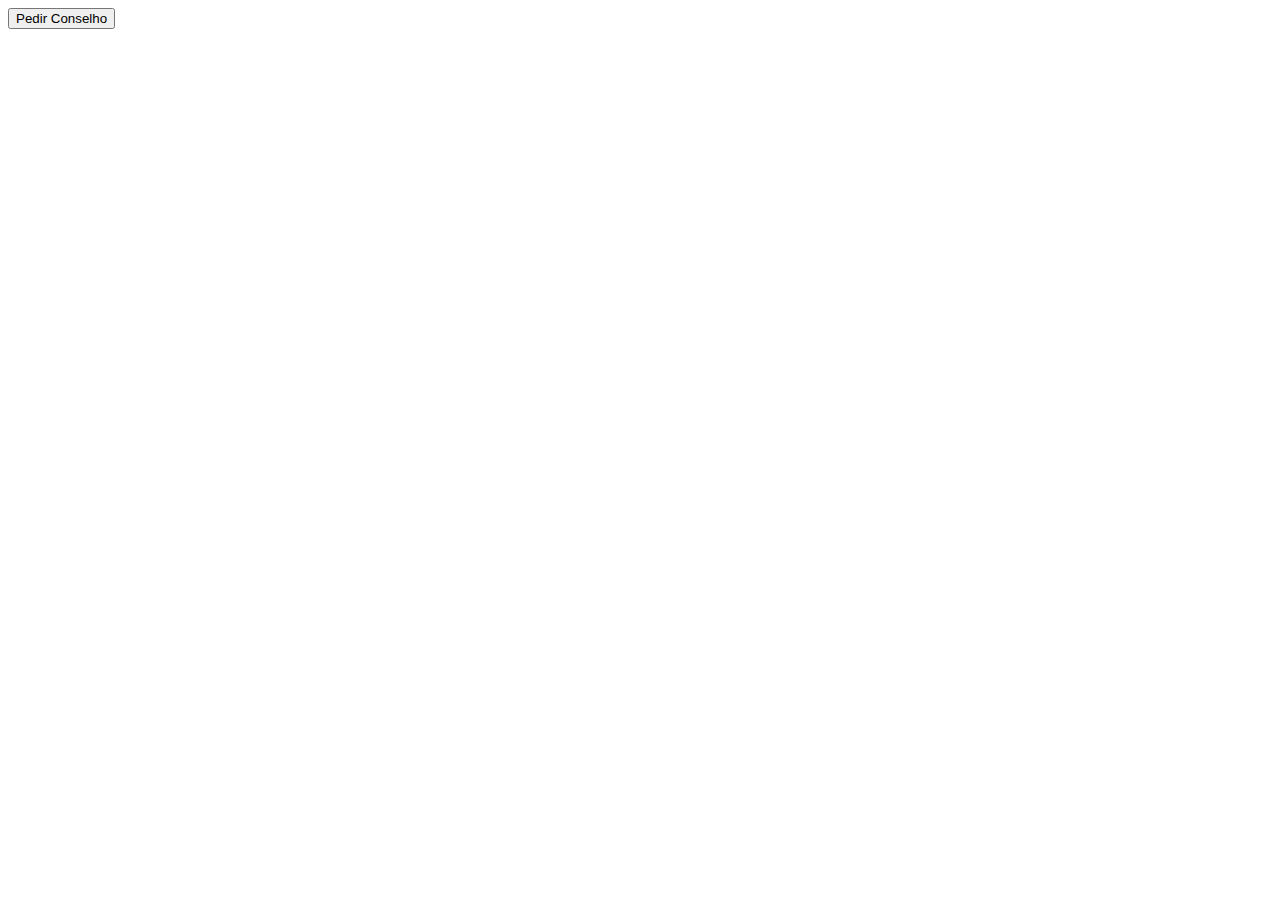
==== index.html @ 8ff97013 "initial commit" ====
<!DOCTYPE html>
<html lang="en">
<head>
    <meta charset="UTF-8">
    <meta name="viewport" content="width=device-width, initial-scale=1.0">
    <link ref="stylesheet" href="/styles/style.css">
    <title>Wisegoat</title>
</head>
<body>
    <a href="./advice/advice.html">
        <button>Pedir Conselho</button>
    </a>
</body>
</html>
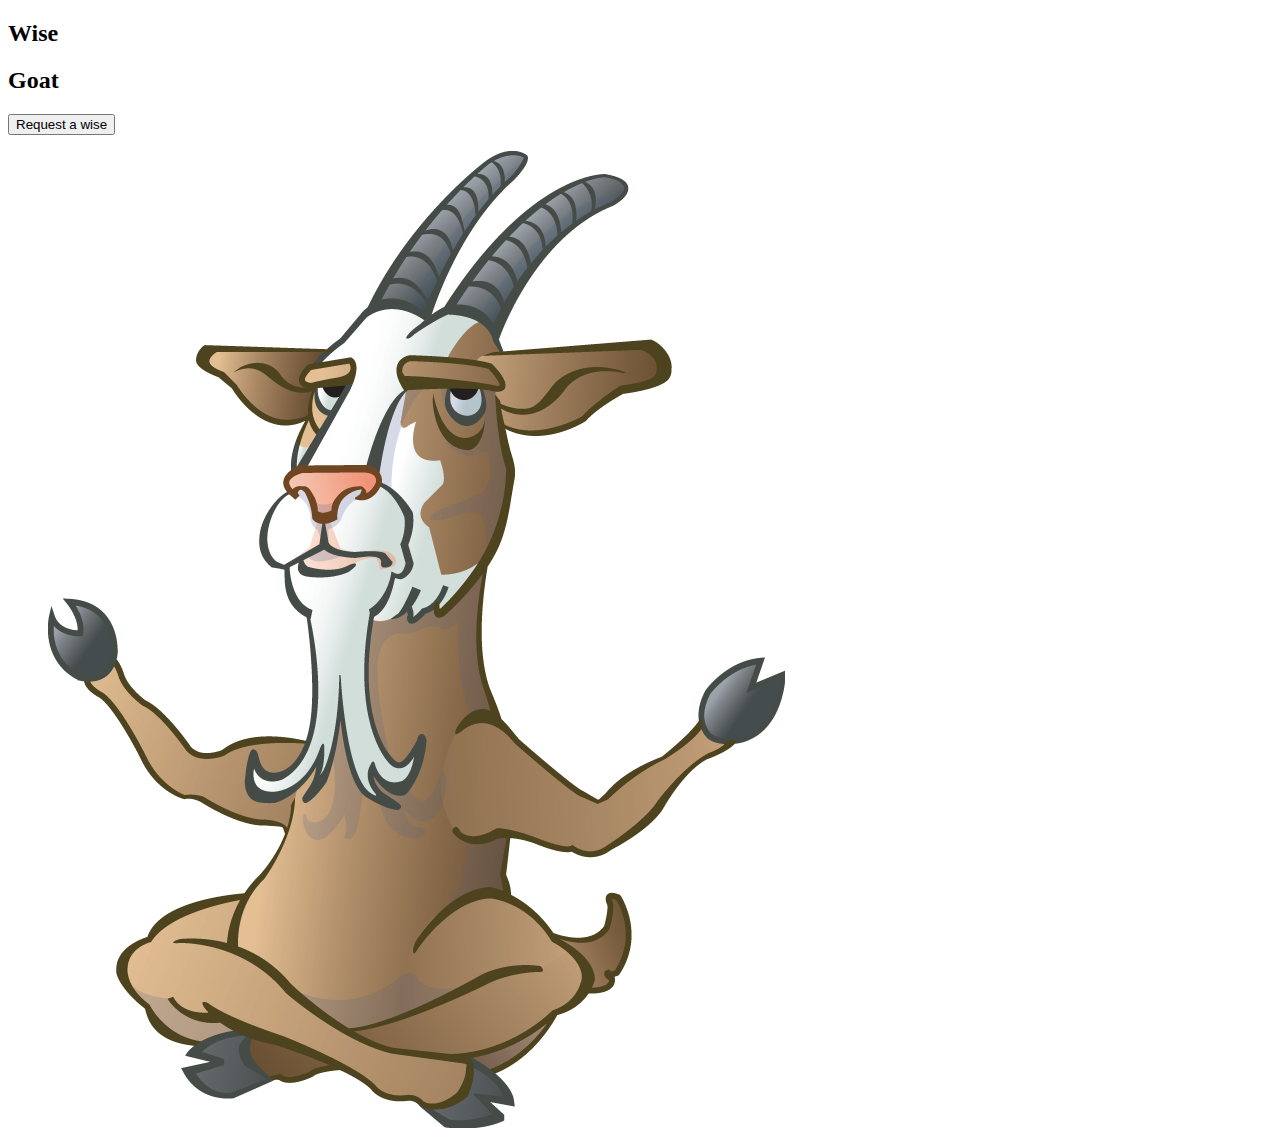
==== commit 0e12b962: "Changing tag structure" ====
--- a/index.html
+++ b/index.html
@@ -7,8 +7,20 @@
     <title>Wisegoat</title>
 </head>
 <body>
-    <a href="./advice/advice.html">
-        <button>Pedir Conselho</button>
-    </a>
+    <section id="section-01">
+        <div class="text">
+            <h2 id="title-01">Wise</h2>
+            <h2 id="title-02">Goat</h2>
+        </div>
+        <a href="./advice/advice.html">
+            <button>Request a wise</button>
+        </a>
+    </section>
+
+    <section id="section-02">
+        <figure>
+            <img src="./assets/bodezinho.png" alt="">
+        </figure>
+    </section>
 </body>
 </html>--- a/styles/style.css
+++ b/styles/style.css
@@ -0,0 +1,3 @@
+body {
+    font-family: Roboto;
+}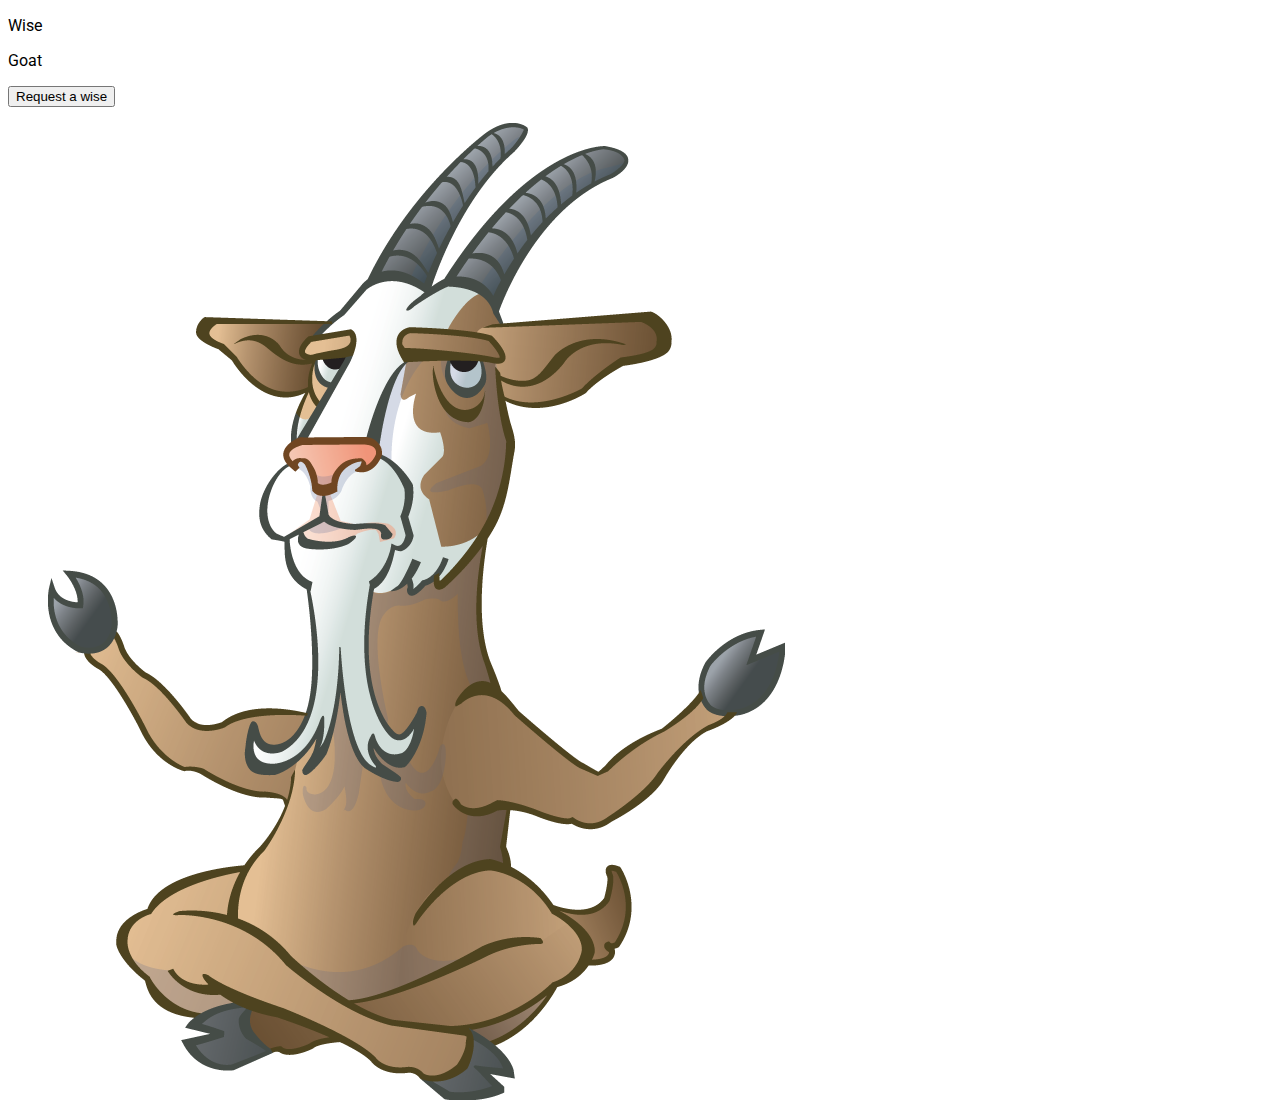
==== commit 2a17bfbe: "Reorganizing tag structure" ====
--- a/index.html
+++ b/index.html
@@ -1,26 +1,33 @@
 <!DOCTYPE html>
 <html lang="en">
+
 <head>
     <meta charset="UTF-8">
     <meta name="viewport" content="width=device-width, initial-scale=1.0">
-    <link ref="stylesheet" href="/styles/style.css">
+    <link rel="preconnect" href="https://fonts.gstatic.com">
+    <link href="https://fonts.googleapis.com/css2?family=Roboto:wght@300;400;500;700&display=swap" rel="stylesheet">
+    <link rel="stylesheet" href="/styles/style.css">
     <title>Wisegoat</title>
 </head>
+
 <body>
-    <section id="section-01">
-        <div class="text">
-            <h2 id="title-01">Wise</h2>
-            <h2 id="title-02">Goat</h2>
-        </div>
-        <a href="./advice/advice.html">
-            <button>Request a wise</button>
-        </a>
-    </section>
+    <section class="main-section">
+        <section class="child-section" id="section-01">
+            <div class="text">
+                <p id="title-01">Wise</p>
+                <p id="title-02">Goat</p>
+            </div>
+            <a href="./advice/advice.html">
+                <button class="main-buttom">Request a wise</button>
+            </a>
+        </section>
 
-    <section id="section-02">
-        <figure>
-            <img src="./assets/bodezinho.png" alt="">
-        </figure>
+        <section class="child-section" id="section-02">
+            <figure>
+                <img class="img-goat" src="./assets/bodezinho.png" alt="Wisegoat">
+            </figure>
+        </section>
     </section>
 </body>
+
 </html>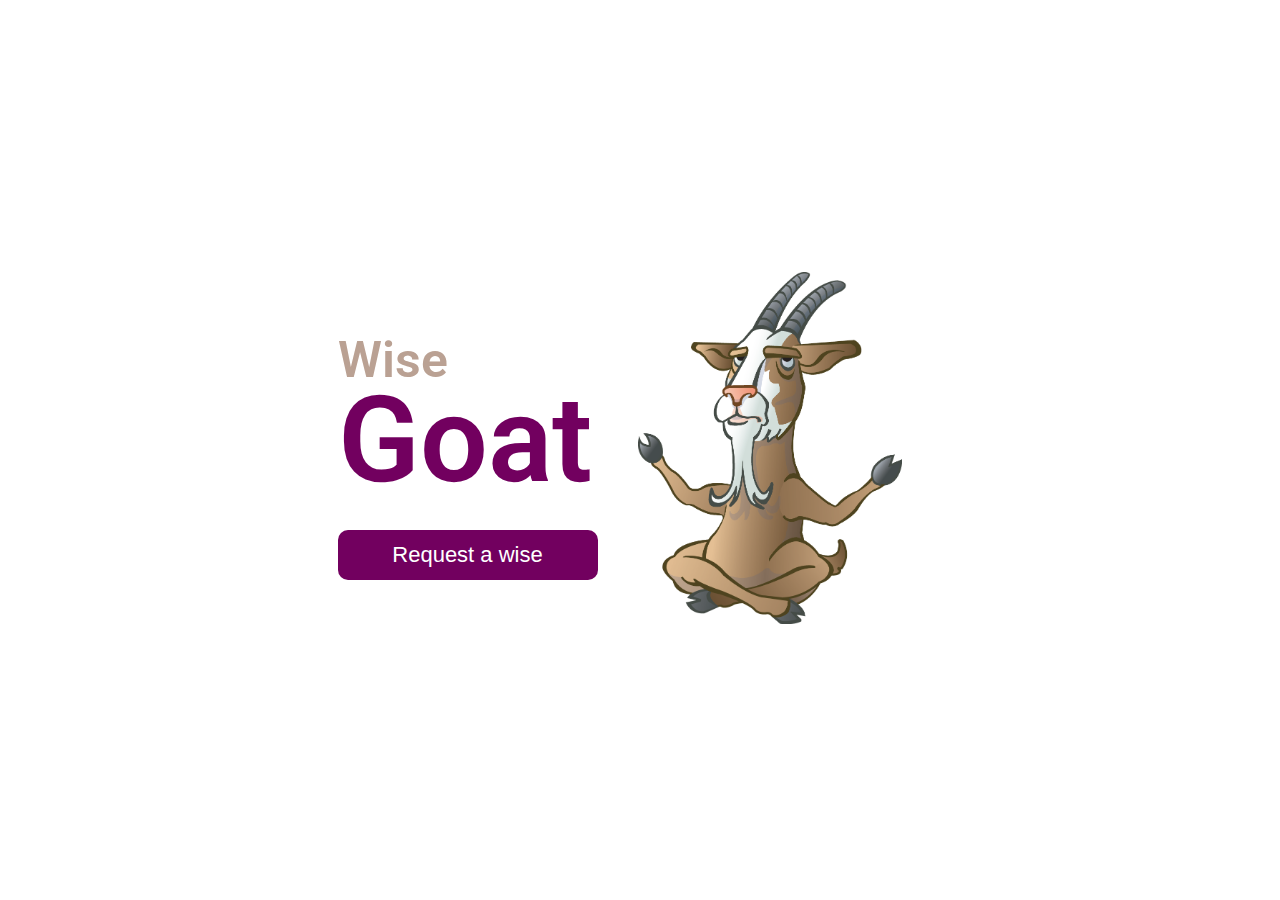
==== commit 969083dd: "Organizing" ====
--- a/index.html
+++ b/index.html
@@ -6,7 +6,7 @@
     <meta name="viewport" content="width=device-width, initial-scale=1.0">
     <link rel="preconnect" href="https://fonts.gstatic.com">
     <link href="https://fonts.googleapis.com/css2?family=Roboto:wght@300;400;500;700&display=swap" rel="stylesheet">
-    <link rel="stylesheet" href="/styles/style.css">
+    <link rel="stylesheet" href="/styles/home-style.css">
     <title>Wisegoat</title>
 </head>
 
--- a/styles/home-style.css
+++ b/styles/home-style.css
@@ -0,0 +1,101 @@
+body {
+    font-family: 'Roboto', sans-serif;
+    padding: 0;
+    margin: 0;
+}
+
+/* SECTIONS */
+.main-section {
+    display: flex;
+    flex-wrap: wrap;
+    justify-content: center;
+    align-items: center;
+
+    position: absolute;
+    bottom: 0;
+    right: 0;
+    top: 0;
+    left: 0;
+    margin: auto;
+
+    width: auto;
+    height: min-content;
+}
+
+.child-section {
+    max-width: min-content;
+    max-height: min-content;
+}
+
+/* TEXT-DESIGN */
+
+p {
+    font-weight: 600;
+    line-height: 80px;
+    margin: 0;
+    padding: 0;
+}
+
+#title-01 {
+    font-size: 50px;
+    color: #BAA193;
+}
+
+#title-02 {
+    font-size: 120px;
+    color: #72005F;
+    margin-bottom: 50px;
+}
+
+/* MAIN-BOTTOM */
+.main-buttom {
+    width: 260px;
+    height: 50px;
+    background-color: #72005F;
+    border: none;
+    border-radius: 10px;
+    color: #ffffff;
+    font-size: 22px;
+    font-weight: 500;
+    outline: none;
+}
+
+.main-buttom:hover {
+    background-color: #530045;
+    cursor: pointer;
+}
+
+/* GOAT-IMAGE */
+
+.img-goat {
+    max-width: 265px;
+}
+
+@media (max-width: 635px) {
+    /* SECTIONS */
+    
+    .main-section {
+        flex-direction: column-reverse;
+    }
+
+    /* TEXTS-DESIGN */
+
+    p {
+        line-height: 40px;
+    }
+
+    #title-01 {
+        font-size: 30px;
+    }
+
+    #title-02 {
+        font-size: 60px;
+        margin-bottom: 25px;
+    }
+
+    /* GOAT-IMAGE */
+
+    .img-goat {
+        width: 230px;
+    }
+}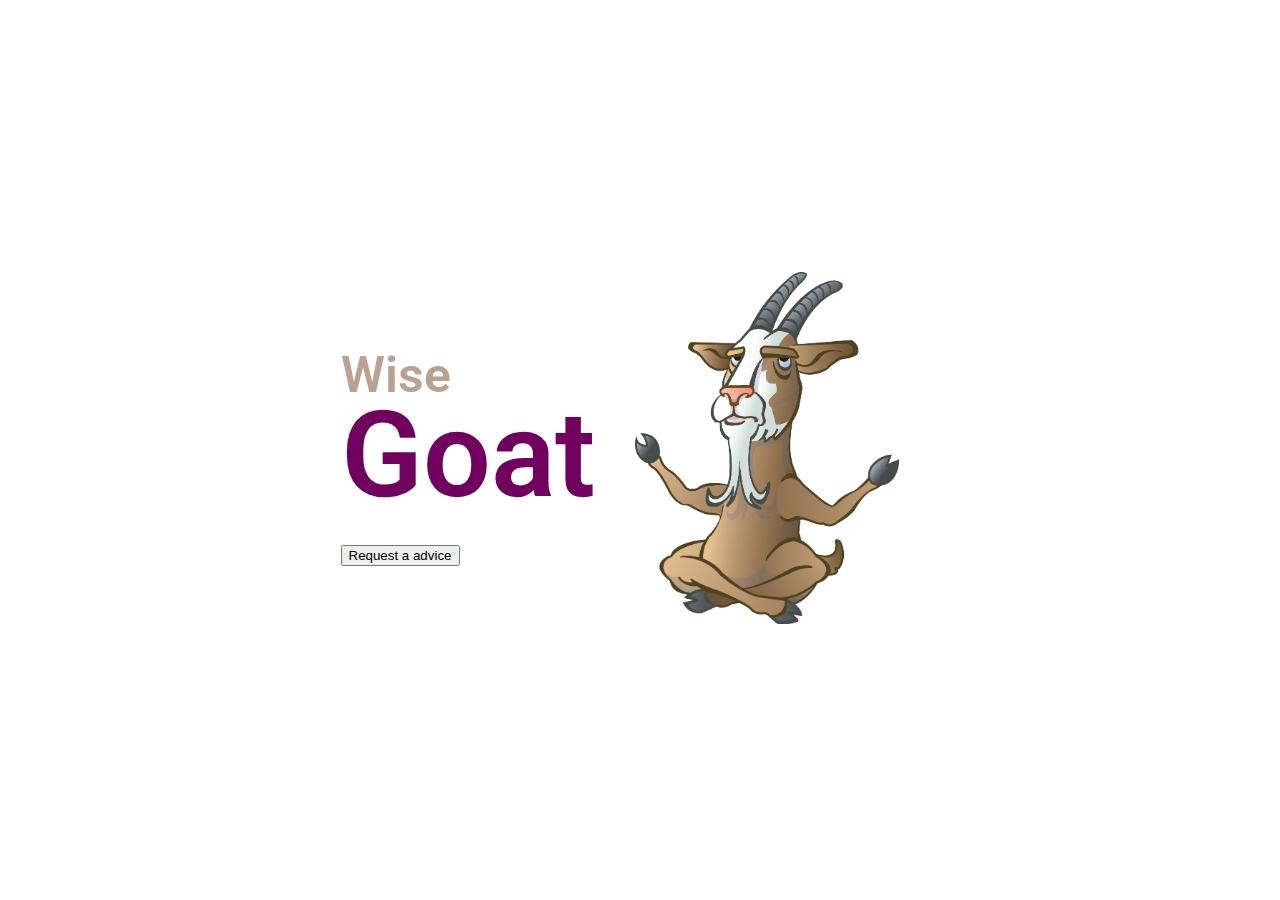
==== commit ed998c6f: "Grammar error button" ====
--- a/index.html
+++ b/index.html
@@ -18,7 +18,7 @@
                 <p id="title-02">Goat</p>
             </div>
             <a href="./advice/advice.html">
-                <button class="main-buttom">Request a wise</button>
+                <button class="main-button">Request a advice</button>
             </a>
         </section>
 
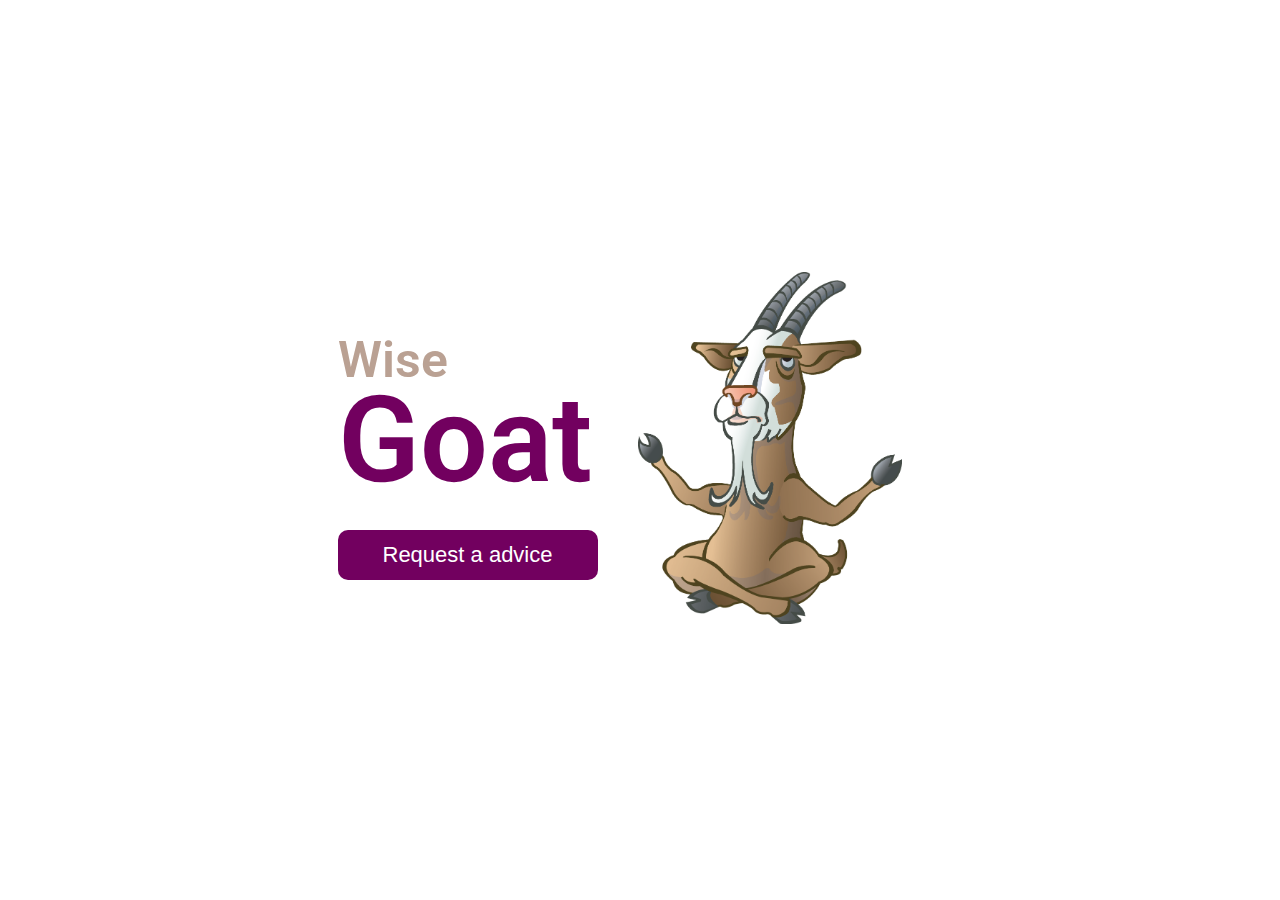
==== commit 91fb8bc8: "Changing path css" ====
--- a/index.html
+++ b/index.html
@@ -6,7 +6,7 @@
     <meta name="viewport" content="width=device-width, initial-scale=1.0">
     <link rel="preconnect" href="https://fonts.gstatic.com">
     <link href="https://fonts.googleapis.com/css2?family=Roboto:wght@300;400;500;700&display=swap" rel="stylesheet">
-    <link rel="stylesheet" href="/styles/home-style.css">
+    <link rel="stylesheet" href="./home-style.css">
     <title>Wisegoat</title>
 </head>
 
--- a/home-style.css
+++ b/home-style.css
@@ -0,0 +1,101 @@
+body {
+    font-family: 'Roboto', sans-serif;
+    padding: 0;
+    margin: 0;
+}
+
+/* SECTIONS */
+.main-section {
+    display: flex;
+    flex-wrap: wrap;
+    justify-content: center;
+    align-items: center;
+
+    position: absolute;
+    bottom: 0;
+    right: 0;
+    top: 0;
+    left: 0;
+    margin: auto;
+
+    width: auto;
+    height: min-content;
+}
+
+.child-section {
+    max-width: min-content;
+    max-height: min-content;
+}
+
+/* TEXT-DESIGN */
+
+p {
+    font-weight: 600;
+    line-height: 80px;
+    margin: 0;
+    padding: 0;
+}
+
+#title-01 {
+    font-size: 50px;
+    color: #BAA193;
+}
+
+#title-02 {
+    font-size: 120px;
+    color: #72005F;
+    margin-bottom: 50px;
+}
+
+/* MAIN-BOTTON */
+.main-button {
+    width: 260px;
+    height: 50px;
+    background-color: #72005F;
+    border: none;
+    border-radius: 10px;
+    color: #ffffff;
+    font-size: 22px;
+    font-weight: 500;
+    outline: none;
+}
+
+.main-buttom:hover {
+    background-color: #530045;
+    cursor: pointer;
+}
+
+/* GOAT-IMAGE */
+
+.img-goat {
+    max-width: 265px;
+}
+
+@media (max-width: 635px) {
+    /* SECTIONS */
+    
+    .main-section {
+        flex-direction: column-reverse;
+    }
+
+    /* TEXTS-DESIGN */
+
+    p {
+        line-height: 40px;
+    }
+
+    #title-01 {
+        font-size: 30px;
+    }
+
+    #title-02 {
+        font-size: 60px;
+        margin-bottom: 25px;
+    }
+
+    /* GOAT-IMAGE */
+
+    .img-goat {
+        width: 230px;
+    }
+}